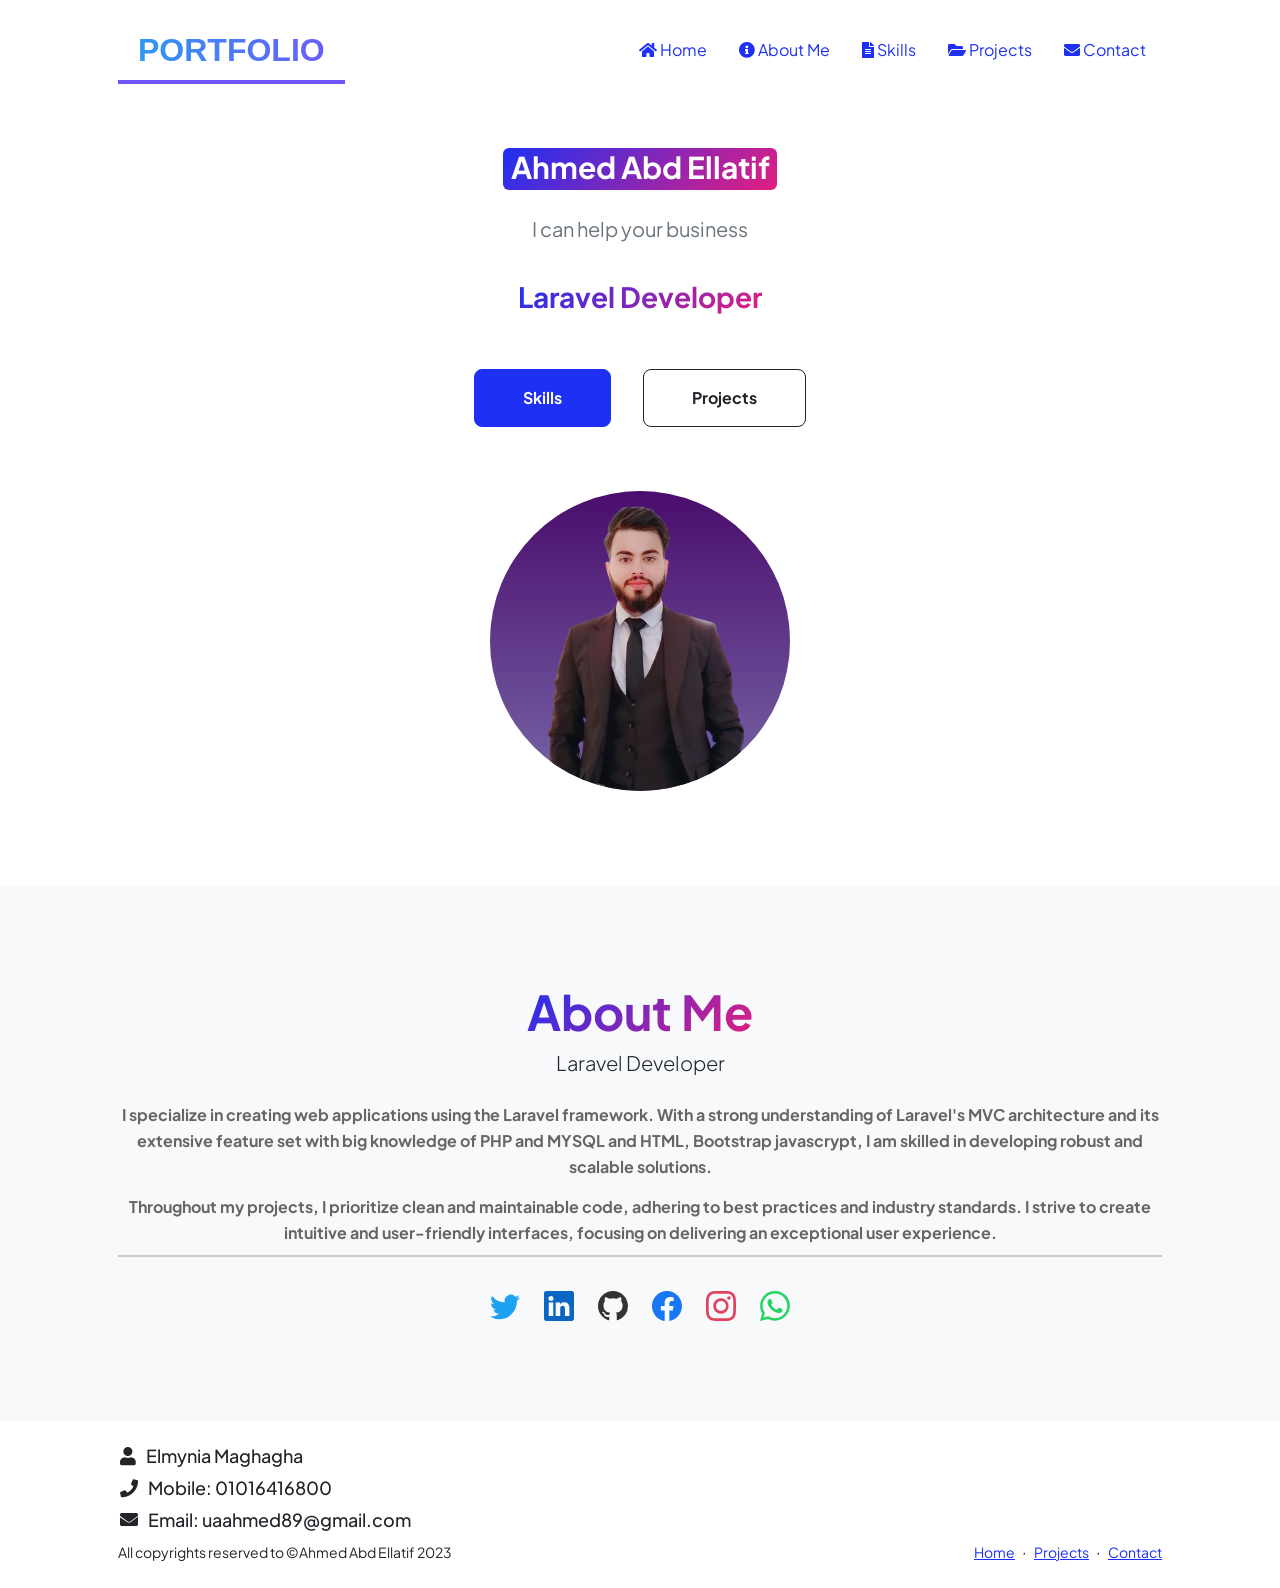
==== index.html @ 3fc78848 "Last commit" ====
<!DOCTYPE html>
<html lang="en">
    <head>
        <meta charset="utf-8" />
        <meta name="viewport" content="width=device-width, initial-scale=1, shrink-to-fit=no" />
        <meta name="description" content="" />
        <meta name="author" content="" />
        <title>Ahmed Abd Ellatif</title>
        <!-- Favicon-->
        <link rel="icon" type="image/x-icon" href="assets/favicon.ico" />
        <!-- Custom Google font-->
        <link rel="preconnect" href="https://fonts.googleapis.com" />
        <link rel="preconnect" href="https://fonts.gstatic.com" crossorigin />
        <link href="https://fonts.googleapis.com/css2?family=Plus+Jakarta+Sans:wght@100;200;300;400;500;600;700;800;900&amp;display=swap" rel="stylesheet" />
        <!-- Bootstrap icons-->
        <link href="https://cdn.jsdelivr.net/npm/bootstrap-icons@1.8.1/font/bootstrap-icons.css" rel="stylesheet" />
        <!-- Core theme CSS (includes Bootstrap)-->
        <link href="https://cdn.jsdelivr.net/npm/bootstrap-icons@1.8.1/font/bootstrap-icons.css" rel="stylesheet" />
        <link rel="stylesheet" href="https://cdnjs.cloudflare.com/ajax/libs/font-awesome/5.15.3/css/all.min.css">

        <style>


            .bi {
                font-size: 100px;
            }

            /* Add custom color to the icons */
            .bi-twitter {
                color: #1DA1F2;
            }

            .bi-linkedin {
                color: #0A66C2;
            }

            .bi-github {
                color: #333;
            }

            .bi-facebook {
                color: #1877F2;
            }

            .bi-instagram {
                color: #E4405F;
            }

            .bi-whatsapp {
                color: #25D366;
            }
.nav-link:hover i {
  transform: scale(1.4);
}

.about-me {
  background-color: #f5f5f5;
  padding: 20px;
  border-radius: 8px;
  box-shadow: 0 2px 4px rgba(0, 0, 0, 0.1);
}

.section-title {
  color: #333;
  font-size: 24px;
  font-weight: bold;
  margin-bottom: 20px;
  border-bottom: 2px solid #ccc;
  padding-bottom: 10px;
}

.description {
  color: #666;
  font-size: 16px;
  line-height: 1.6;
}

.description p {
  margin-bottom: 15px;
}

.description p:last-child {
  margin-bottom: 0;
}

.text-gradient {
  position: relative;
  display: inline-block;
}

.zoom {
  transition: transform 0.3s;
  
}

.zoom:hover {
  transform: scale(1.6);
}

.name,
.contact {
  display: flex;
  align-items: center;
  font-size: 18px;
  margin-left: 120px;
  margin-bottom: 10px;
}

.name i,
.contact i {
  margin-right: 10px;
}



      
  </style>
        <link href="css/styles.css" rel="stylesheet" />

    </head>
    <body class="d-flex flex-column h-100">
        <main class="flex-shrink-0">
            <!-- Navigation-->
            <nav class="navbar navbar-expand-lg navbar-light bg-white py-3">
                <div class="container px-5">
                    <div class="logo"><span>Port</span>folio</div>
                    <button class="navbar-toggler" type="button" data-bs-toggle="collapse" data-bs-target="#navbarSupportedContent" aria-controls="navbarSupportedContent" aria-expanded="false" aria-label="Toggle navigation"><span class="navbar-toggler-icon"></span></button>
                    <nav>
                        <ul class="nav">
                          <li id="home" class="nav-item"><a class="nav-link" href="index.html"><i class="fas fa-home"></i> Home</a></li>
                          <li class="nav-item"><a class="nav-link" href="#about"><i class="fas fa-info-circle"></i> About Me</a></li>
                          <li class="nav-item"><a class="nav-link" href="resume.html"><i class="fas fa-file-alt"></i> Skills</a></li>
                          <li class="nav-item"><a class="nav-link" href="projects.html"><i class="fas fa-folder-open"></i> Projects</a></li>
                          <li class="nav-item"><a class="nav-link" href="contact.html"><i class="fas fa-envelope"></i> Contact</a></li>
                        </ul>
                      </nav>
                </div>
            </nav>
            <!-- Header-->
            <header class="py-5">
                <div class="container px-5 pb-5">
                    <div class="row gx-5 align-items-center">
                        <div class="col-xxl-5">
                            <!-- Header text content-->
                            <div class="text-center text-xxl-start">
                                <div class="badge bg-gradient-primary-to-secondary text-white mb-4" style="    height: 42px;
                                ">
                                    <div class="text-capitalize">Ahmed Abd Ellatif</div>
                                  </div>
                                                                  <div class="fs-5  text-muted">I can help your business</div>
                                <h1 class="display-3 fw-bolder mb-5"><span class="text-gradient d-inline " style="    font-size: 28px;
                                    ">Laravel Developer</span></h1>
                                <div class="d-grid gap-3 d-sm-flex justify-content-sm-center justify-content-xxl-start mb-3">
                                    <a class="btn btn-primary btn-lg px-5 py-3 me-sm-3 fs-6 fw-bolder" href="resume.html">Skills</a>
                                    <a class="btn btn-outline-dark btn-lg px-5 py-3 fs-6 fw-bolder" href="projects.html">Projects</a>
                                </div>
                            </div>
                        </div>
                        <!-- Header profile picture-->
                        <div class="d-flex justify-content-center mt-5 mt-xxl-0">
                            <div style="width: 300px; height: 300px; background-color: #ccc; border-radius: 50%; display: flex; justify-content: center; align-items: center; overflow: hidden; position: relative;">
                                <!-- Gradient Background -->
                                <div style="width: 100%; height: 100%; position: absolute; top: 0; left: 0; background-image: linear-gradient(to bottom, rgb(74, 13, 109), rgba(34, 0, 128, 0.5));"></div>
                            
                                <!-- Image Container -->
                                <div style="width: 100%; height: auto; padding-top: 55px; position: relative;">
                                    <img style="width: 100%; height: 100%; object-fit: cover; transform: scale(1.1);" src="assets/IMG_20230904_031056_411-removebg.png" alt="Profile Picture" />
                                </div>
                            </div>
                            
                                
                                                                <div class="dots-1" style="position: absolute; top: 0; left: 0; pointer-events: none;">
                                    <!-- SVG Dots-->
                                    <svg version="1.1" xmlns="http://www.w3.org/2000/svg" xmlns:xlink="http://www.w3.org/1999/xlink" x="0px" y="0px" viewBox="0 0 191.6 1215.4" style="enable-background: new 0 0 191.6 1215.4" xml:space="preserve">
                    <!-- ... SVG paths ... -->
                </svg>
                                    <!-- END of SVG dots-->
                                </div>
                                <div class="dots-2" style="position: absolute; top: 0; left: 0; pointer-events: none;">
                                    <!-- SVG Dots-->
                                    <svg version="1.1" xmlns="http://www.w3.org/2000/svg" xmlns:xlink="http://www.w3.org/1999/xlink" x="0px" y="0px" viewBox="0 0 191.6 1215.4" style="enable-background: new 0 0 191.6 1215.4" xml:space="preserve">
                    <!-- ... SVG paths ... -->
                </svg>
                                    <!-- END of SVG dots-->
                                </div>
                                    <div class="dots-3">
                                        <!-- SVG Dots-->
                                        <svg version="1.1" xmlns="http://www.w3.org/2000/svg" xmlns:xlink="http://www.w3.org/1999/xlink" x="0px" y="0px" viewBox="0 0 191.6 1215.4" style="enable-background: new 0 0 191.6 1215.4" xml:space="preserve">
                                            <g transform="translate(0.000000,1280.000000) scale(0.100000,-0.100000)">
                                                <path d="M227.7,12788.6c-105-35-200-141-222-248c-43-206,163-412,369-369c155,32,275,190,260,339c-11,105-90,213-190,262        C383.7,12801.6,289.7,12808.6,227.7,12788.6z"></path>
                                                <path d="M1507.7,12788.6c-151-50-253-216-222-362c25-119,136-230,254-255c194-41,395,142,375,339c-11,105-90,213-190,262        C1663.7,12801.6,1569.7,12808.6,1507.7,12788.6z"></path>
                                                <path d="M227.7,11508.6c-105-35-200-141-222-248c-43-206,163-412,369-369c155,32,275,190,260,339c-11,105-90,213-190,262        C383.7,11521.6,289.7,11528.6,227.7,11508.6z"></path>
                                                <path d="M1507.7,11508.6c-151-50-253-216-222-362c25-119,136-230,254-255c194-41,395,142,375,339c-11,105-90,213-190,262        C1663.7,11521.6,1569.7,11528.6,1507.7,11508.6z"></path>
                                                <path d="M227.7,10228.6c-105-35-200-141-222-248c-43-206,163-412,369-369c155,32,275,190,260,339c-11,105-90,213-190,262        C383.7,10241.6,289.7,10248.6,227.7,10228.6z"></path>
                                                <path d="M1507.7,10228.6c-105-35-200-141-222-248c-43-206,163-412,369-369c155,32,275,190,260,339c-11,105-90,213-190,262        C1663.7,10241.6,1569.7,10248.6,1507.7,10228.6z"></path>
                                                <path d="M227.7,8948.6c-105-35-200-141-222-248c-43-206,163-412,369-369c155,32,275,190,260,339c-11,105-90,213-190,262        C383.7,8961.6,289.7,8968.6,227.7,8948.6z"></path>
                                                <path d="M1507.7,8948.6c-105-35-200-141-222-248c-43-206,163-412,369-369c155,32,275,190,260,339c-11,105-90,213-190,262        C1663.7,8961.6,1569.7,8968.6,1507.7,8948.6z"></path>
                                                <path d="M227.7,7668.6c-105-35-200-141-222-248c-43-206,163-412,369-369c155,32,275,190,260,339c-11,105-90,213-190,262        C383.7,7681.6,289.7,7688.6,227.7,7668.6z"></path>
                                                <path d="M1507.7,7668.6c-105-35-200-141-222-248c-43-206,163-412,369-369c155,32,275,190,260,339c-11,105-90,213-190,262        C1663.7,7681.6,1569.7,7688.6,1507.7,7668.6z"></path>
                                                <path d="M227.7,6388.6c-105-35-200-141-222-248c-43-206,163-412,369-369c155,32,275,190,260,339c-11,105-90,213-190,262        C383.7,6401.6,289.7,6408.6,227.7,6388.6z"></path>
                                                <path d="M1507.7,6388.6c-105-35-200-141-222-248c-43-206,163-412,369-369c155,32,275,190,260,339c-11,105-90,213-190,262        C1663.7,6401.6,1569.7,6408.6,1507.7,6388.6z"></path>
                                                <path d="M227.7,5108.6c-105-35-200-141-222-248c-43-206,163-412,369-369c155,32,275,190,260,339c-11,105-90,213-190,262        C383.7,5121.6,289.7,5128.6,227.7,5108.6z"></path>
                                                <path d="M1507.7,5108.6c-105-35-200-141-222-248c-43-206,163-412,369-369c155,32,275,190,260,339c-11,105-90,213-190,262        C1663.7,5121.6,1569.7,5128.6,1507.7,5108.6z"></path>
                                                <path d="M227.7,3828.6c-105-35-200-141-222-248c-43-206,163-412,369-369c155,32,275,190,260,339c-11,105-90,213-190,262        C383.7,3841.6,289.7,3848.6,227.7,3828.6z"></path>
                                                <path d="M1507.7,3828.6c-105-35-200-141-222-248c-43-206,163-412,369-369c155,32,275,190,260,339c-11,105-90,213-190,262        C1663.7,3841.6,1569.7,3848.6,1507.7,3828.6z"></path>
                                                <path d="M227.7,2548.6c-105-35-200-141-222-248c-43-206,163-412,369-369c155,32,275,190,260,339c-11,105-90,213-190,262        C383.7,2561.6,289.7,2568.6,227.7,2548.6z"></path>
                                                <path d="M1507.7,2548.6c-105-35-200-141-222-248c-43-206,163-412,369-369c155,32,275,190,260,339c-11,105-90,213-190,262        C1663.7,2561.6,1569.7,2568.6,1507.7,2548.6z"></path>
                                                <path d="M227.7,1268.6c-105-35-200-141-222-248c-43-206,163-412,369-369c155,32,275,190,260,339c-11,105-90,213-190,262        C383.7,1281.6,289.7,1288.6,227.7,1268.6z"></path>
                                                <path d="M1507.7,1268.6c-105-35-200-141-222-248c-43-206,163-412,369-369c155,32,275,190,260,339c-11,105-90,213-190,262        C1663.7,1281.6,1569.7,1288.6,1507.7,1268.6z"></path>
                                            </g>
                                        </svg>
                                        <!-- END of SVG dots-->
                                    </div>
                                    <div class="dots-4">
                                        <!-- SVG Dots-->
                                        <svg version="1.1" xmlns="http://www.w3.org/2000/svg" xmlns:xlink="http://www.w3.org/1999/xlink" x="0px" y="0px" viewBox="0 0 191.6 1215.4" style="enable-background: new 0 0 191.6 1215.4" xml:space="preserve">
                                            <g transform="translate(0.000000,1280.000000) scale(0.100000,-0.100000)">
                                                <path d="M227.7,12788.6c-105-35-200-141-222-248c-43-206,163-412,369-369c155,32,275,190,260,339c-11,105-90,213-190,262        C383.7,12801.6,289.7,12808.6,227.7,12788.6z"></path>
                                                <path d="M1507.7,12788.6c-151-50-253-216-222-362c25-119,136-230,254-255c194-41,395,142,375,339c-11,105-90,213-190,262        C1663.7,12801.6,1569.7,12808.6,1507.7,12788.6z"></path>
                                                <path d="M227.7,11508.6c-105-35-200-141-222-248c-43-206,163-412,369-369c155,32,275,190,260,339c-11,105-90,213-190,262        C383.7,11521.6,289.7,11528.6,227.7,11508.6z"></path>
                                                <path d="M1507.7,11508.6c-151-50-253-216-222-362c25-119,136-230,254-255c194-41,395,142,375,339c-11,105-90,213-190,262        C1663.7,11521.6,1569.7,11528.6,1507.7,11508.6z"></path>
                                                <path d="M227.7,10228.6c-105-35-200-141-222-248c-43-206,163-412,369-369c155,32,275,190,260,339c-11,105-90,213-190,262        C383.7,10241.6,289.7,10248.6,227.7,10228.6z"></path>
                                                <path d="M1507.7,10228.6c-105-35-200-141-222-248c-43-206,163-412,369-369c155,32,275,190,260,339c-11,105-90,213-190,262        C1663.7,10241.6,1569.7,10248.6,1507.7,10228.6z"></path>
                                                <path d="M227.7,8948.6c-105-35-200-141-222-248c-43-206,163-412,369-369c155,32,275,190,260,339c-11,105-90,213-190,262        C383.7,8961.6,289.7,8968.6,227.7,8948.6z"></path>
                                                <path d="M1507.7,8948.6c-105-35-200-141-222-248c-43-206,163-412,369-369c155,32,275,190,260,339c-11,105-90,213-190,262        C1663.7,8961.6,1569.7,8968.6,1507.7,8948.6z"></path>
                                                <path d="M227.7,7668.6c-105-35-200-141-222-248c-43-206,163-412,369-369c155,32,275,190,260,339c-11,105-90,213-190,262        C383.7,7681.6,289.7,7688.6,227.7,7668.6z"></path>
                                                <path d="M1507.7,7668.6c-105-35-200-141-222-248c-43-206,163-412,369-369c155,32,275,190,260,339c-11,105-90,213-190,262        C1663.7,7681.6,1569.7,7688.6,1507.7,7668.6z"></path>
                                                <path d="M227.7,6388.6c-105-35-200-141-222-248c-43-206,163-412,369-369c155,32,275,190,260,339c-11,105-90,213-190,262        C383.7,6401.6,289.7,6408.6,227.7,6388.6z"></path>
                                                <path d="M1507.7,6388.6c-105-35-200-141-222-248c-43-206,163-412,369-369c155,32,275,190,260,339c-11,105-90,213-190,262        C1663.7,6401.6,1569.7,6408.6,1507.7,6388.6z"></path>
                                                <path d="M227.7,5108.6c-105-35-200-141-222-248c-43-206,163-412,369-369c155,32,275,190,260,339c-11,105-90,213-190,262        C383.7,5121.6,289.7,5128.6,227.7,5108.6z"></path>
                                                <path d="M1507.7,5108.6c-105-35-200-141-222-248c-43-206,163-412,369-369c155,32,275,190,260,339c-11,105-90,213-190,262        C1663.7,5121.6,1569.7,5128.6,1507.7,5108.6z"></path>
                                                <path d="M227.7,3828.6c-105-35-200-141-222-248c-43-206,163-412,369-369c155,32,275,190,260,339c-11,105-90,213-190,262        C383.7,3841.6,289.7,3848.6,227.7,3828.6z"></path>
                                                <path d="M1507.7,3828.6c-105-35-200-141-222-248c-43-206,163-412,369-369c155,32,275,190,260,339c-11,105-90,213-190,262        C1663.7,3841.6,1569.7,3848.6,1507.7,3828.6z"></path>
                                                <path d="M227.7,2548.6c-105-35-200-141-222-248c-43-206,163-412,369-369c155,32,275,190,260,339c-11,105-90,213-190,262        C383.7,2561.6,289.7,2568.6,227.7,2548.6z"></path>
                                                <path d="M1507.7,2548.6c-105-35-200-141-222-248c-43-206,163-412,369-369c155,32,275,190,260,339c-11,105-90,213-190,262        C1663.7,2561.6,1569.7,2568.6,1507.7,2548.6z"></path>
                                                <path d="M227.7,1268.6c-105-35-200-141-222-248c-43-206,163-412,369-369c155,32,275,190,260,339c-11,105-90,213-190,262        C383.7,1281.6,289.7,1288.6,227.7,1268.6z"></path>
                                                <path d="M1507.7,1268.6c-105-35-200-141-222-248c-43-206,163-412,369-369c155,32,275,190,260,339c-11,105-90,213-190,262        C1663.7,1281.6,1569.7,1288.6,1507.7,1268.6z"></path>
                                            </g>
                                        </svg>
                                        <!-- END of SVG dots-->
                                    </div>
                            </div>
                            </div>
                        </div>
                    </div>
                </div>
            </header>
            <!-- About Section-->
            <section class="bg-light py-5">
                <div class="container px-5">
                    <div class="row gx-5 justify-content-center">
                        <div class="col-xxl-8">
                            <div class="text-center my-5">
                                <h2 class="display-5 fw-bolder"><span class="text-gradient d-inline">About Me</span></h2>
                                <p class="lead fw-light mb-4" class="section-title">Laravel Developer</p>
                                <div  id="about">
                                    <div class="description section-title">
                                      <p>
                                        I specialize in creating web applications using the Laravel framework.
                                        With a strong understanding of Laravel's MVC architecture and its extensive
                                        feature set with big knowledge of PHP and MYSQL and HTML, Bootstrap javascrypt, I am skilled in developing robust and scalable solutions.
                                      </p>
                                      <p>
                                        Throughout my projects, I prioritize clean and maintainable code,
                                        adhering to best practices and industry standards. I strive to create
                                        intuitive and user-friendly interfaces, focusing on delivering an exceptional user experience.
                                      </p>
                                    </div>
                                  </div>
                                <div class="d-flex justify-content-center fs-2 gap-4">
                                    <a class="text-gradient zoom" href="https://twitter.com/Ahmed17939341">
                                    <svg xmlns="http://www.w3.org/2000/svg" width="30" height="30" fill="currentColor" class="bi bi-twitter" viewBox="0 0 16 16">
                                        <path d="M5.026 15c6.038 0 9.341-5.003 9.341-9.334 0-.14 0-.282-.006-.422A6.685 6.685 0 0 0 16 3.542a6.658 6.658 0 0 1-1.889.518 3.301 3.301 0 0 0 1.447-1.817 6.533 6.533 0 0 1-2.087.793A3.286 3.286 0 0 0 7.875 6.03a9.325 9.325 0 0 1-6.767-3.429 3.289 3.289 0 0 0 1.018 4.382A3.323 3.323 0 0 1 .64 6.575v.045a3.288 3.288 0 0 0 2.632 3.218 3.203 3.203 0 0 1-.865.115 3.23 3.23 0 0 1-.614-.057 3.283 3.283 0 0 0 3.067 2.277A6.588 6.588 0 0 1 .78 13.58a6.32 6.32 0 0 1-.78-.045A9.344 9.344 0 0 0 5.026 15z"/>
                                    </svg></a>

                                    <a class="text-gradient zoom" href="https://www.linkedin.com/in/ahmed-abd-ellatif-99b10124a">
                                        <svg xmlns="http://www.w3.org/2000/svg" width="30" height="30" fill="currentColor" class="bi bi-linkedin" viewBox="0 0 16 16">
                                            <path d="M0 1.146C0 .513.526 0 1.175 0h13.65C15.474 0 16 .513 16 1.146v13.708c0 .633-.526 1.146-1.175 1.146H1.175C.526 16 0 15.487 0 14.854V1.146zm4.943 12.248V6.169H2.542v7.225h2.401zm-1.2-8.212c.837 0 1.358-.554 1.358-1.248-.015-.709-.52-1.248-1.342-1.248-.822 0-1.359.54-1.359 1.248 0 .694.521 1.248 1.327 1.248h.016zm4.908 8.212V9.359c0-.216.016-.432.08-.586.173-.431.568-.878 1.232-.878.869 0 1.216.662 1.216 1.634v3.865h2.401V9.25c0-2.22-1.184-3.252-2.764-3.252-1.274 0-1.845.7-2.165 1.193v.025h-.016a5.54 5.54 0 0 1 .016-.025V6.169h-2.4c.03.678 0 7.225 0 7.225h2.4z"/>
                                        </svg>
                                    </a>
                                    <a class="text-gradient zoom" href="https://github.com/AhmedAbdEllatif7">
                                        <svg xmlns="http://www.w3.org/2000/svg" width="30" height="30" fill="currentColor" class="bi bi-github" viewBox="0 0 16 16">
                                            <path d="M8 0C3.58 0 0 3.58 0 8c0 3.54 2.29 6.53 5.47 7.59.4.07.55-.17.55-.38 0-.19-.01-.82-.01-1.49-2.01.37-2.53-.49-2.69-.94-.09-.23-.48-.94-.82-1.13-.28-.15-.68-.52-.01-.53.63-.01 1.08.58 1.23.82.72 1.21 1.87.87 2.33.66.07-.52.28-.87.51-1.07-1.78-.2-3.64-.89-3.64-3.95 0-.87.31-1.59.82-2.15-.08-.2-.36-1.02.08-2.12 0 0 .67-.21 2.2.82.64-.18 1.32-.27 2-.27.68 0 1.36.09 2 .27 1.53-1.04 2.2-.82 2.2-.82.44 1.1.16 1.92.08 2.12.51.56.82 1.27.82 2.15 0 3.07-1.87 3.75-3.65 3.95.29.25.54.73.54 1.48 0 1.07-.01 1.93-.01 2.2 0 .21.15.46.55.38A8.012 8.012 0 0 0 16 8c0-4.42-3.58-8-8-8z"/>
                                        </svg>
                                    </a>

                                    <a class="text-gradient zoom" href="https://www.facebook.com/ahmed.elahlawy.37201">
                                    <svg xmlns="http://www.w3.org/2000/svg" width="30" height="30" fill="currentColor" class="bi bi-facebook" viewBox="0 0 16 16">
                                        <path d="M16 8.049c0-4.446-3.582-8.05-8-8.05C3.58 0-.002 3.603-.002 8.05c0 4.017 2.926 7.347 6.75 7.951v-5.625h-2.03V8.05H6.75V6.275c0-2.017 1.195-3.131 3.022-3.131.876 0 1.791.157 1.791.157v1.98h-1.009c-.993 0-1.303.621-1.303 1.258v1.51h2.218l-.354 2.326H9.25V16c3.824-.604 6.75-3.934 6.75-7.951z"/>
                                    </svg>
                                    </a>

                                    <a class="text-gradient zoom" href="https://www.instagram.com/ahmed__abd_ellatif/">
                                        <svg xmlns="http://www.w3.org/2000/svg" width="30" height="30" fill="currentColor" class="bi bi-instagram" viewBox="0 0 16 16">
                                            <path d="M8 0C5.829 0 5.556.01 4.703.048 3.85.088 3.269.222 2.76.42a3.917 3.917 0 0 0-1.417.923A3.927 3.927 0 0 0 .42 2.76C.222 3.268.087 3.85.048 4.7.01 5.555 0 5.827 0 8.001c0 2.172.01 2.444.048 3.297.04.852.174 1.433.372 1.942.205.526.478.972.923 1.417.444.445.89.719 1.416.923.51.198 1.09.333 1.942.372C5.555 15.99 5.827 16 8 16s2.444-.01 3.298-.048c.851-.04 1.434-.174 1.943-.372a3.916 3.916 0 0 0 1.416-.923c.445-.445.718-.891.923-1.417.197-.509.332-1.09.372-1.942C15.99 10.445 16 10.173 16 8s-.01-2.445-.048-3.299c-.04-.851-.175-1.433-.372-1.941a3.926 3.926 0 0 0-.923-1.417A3.911 3.911 0 0 0 13.24.42c-.51-.198-1.092-.333-1.943-.372C10.443.01 10.172 0 7.998 0h.003zm-.717 1.442h.718c2.136 0 2.389.007 3.232.046.78.035 1.204.166 1.486.275.373.145.64.319.92.599.28.28.453.546.598.92.11.281.24.705.275 1.485.039.843.047 1.096.047 3.231s-.008 2.389-.047 3.232c-.035.78-.166 1.203-.275 1.485a2.47 2.47 0 0 1-.599.919c-.28.28-.546.453-.92.598-.28.11-.704.24-1.485.276-.843.038-1.096.047-3.232.047s-2.39-.009-3.233-.047c-.78-.036-1.203-.166-1.485-.276a2.478 2.478 0 0 1-.92-.598 2.48 2.48 0 0 1-.6-.92c-.109-.281-.24-.705-.275-1.485-.038-.843-.046-1.096-.046-3.233 0-2.136.008-2.388.046-3.231.036-.78.166-1.204.276-1.486.145-.373.319-.64.599-.92.28-.28.546-.453.92-.598.282-.11.705-.24 1.485-.276.738-.034 1.024-.044 2.515-.045v.002zm4.988 1.328a.96.96 0 1 0 0 1.92.96.96 0 0 0 0-1.92zm-4.27 1.122a4.109 4.109 0 1 0 0 8.217 4.109 4.109 0 0 0 0-8.217zm0 1.441a2.667 2.667 0 1 1 0 5.334 2.667 2.667 0 0 1 0-5.334z"/>
                                        </svg>
                                    </a>

                                    <a class="text-gradient zoom" href="#whats">
                                        <svg xmlns="http://www.w3.org/2000/svg" width="30" height="30" fill="currentColor" class="bi bi-whatsapp" viewBox="0 0 16 16">
                                            <path d="M13.601 2.326A7.854 7.854 0 0 0 7.994 0C3.627 0 .068 3.558.064 7.926c0 1.399.366 2.76 1.057 3.965L0 16l4.204-1.102a7.933 7.933 0 0 0 3.79.965h.004c4.368 0 7.926-3.558 7.93-7.93A7.898 7.898 0 0 0 13.6 2.326zM7.994 14.521a6.573 6.573 0 0 1-3.356-.92l-.24-.144-2.494.654.666-2.433-.156-.251a6.56 6.56 0 0 1-1.007-3.505c0-3.626 2.957-6.584 6.591-6.584a6.56 6.56 0 0 1 4.66 1.931 6.557 6.557 0 0 1 1.928 4.66c-.004 3.639-2.961 6.592-6.592 6.592zm3.615-4.934c-.197-.099-1.17-.578-1.353-.646-.182-.065-.315-.099-.445.099-.133.197-.513.646-.627.775-.114.133-.232.148-.43.05-.197-.1-.836-.308-1.592-.985-.59-.525-.985-1.175-1.103-1.372-.114-.198-.011-.304.088-.403.087-.088.197-.232.296-.346.1-.114.133-.198.198-.33.065-.134.034-.248-.015-.347-.05-.099-.445-1.076-.612-1.47-.16-.389-.323-.335-.445-.34-.114-.007-.247-.007-.38-.007a.729.729 0 0 0-.529.247c-.182.198-.691.677-.691 1.654 0 .977.71 1.916.81 2.049.098.133 1.394 2.132 3.383 2.992.47.205.84.326 1.129.418.475.152.904.129 1.246.08.38-.058 1.171-.48 1.338-.943.164-.464.164-.86.114-.943-.049-.084-.182-.133-.38-.232z"/>
                                        </svg>
                                    </a>
                                </div>
                            </div>
                        </div>
                    </div>
                </div>
            </section>
            
        </main>
        <!-- Footer-->
        <footer class="bg-white py-4 mt-auto">
            <h2 class="name"><i class="fas fa-user"></i> Elmynia Maghagha</h2>
            <h4 id ="whats" class="contact"><i class="fas fa-phone"></i> Mobile: 01016416800</h4>
            <h4 class="contact"><i class="fas fa-envelope"></i> Email: uaahmed89@gmail.com</h4>
            <div class="container px-5">
                <div class="row align-items-center justify-content-between flex-column flex-sm-row">
                    <div class="col-auto"><div class="small m-0">All copyrights reserved to  &copy;Ahmed Abd Ellatif  2023 </div></div>
                    <div class="col-auto">
                        <a class="small" href="#home">Home</a>
                        <span class="mx-1">&middot;</span>
                        <a class="small" href="projects.html">Projects</a>
                        <span class="mx-1">&middot;</span>
                        <a class="small" href="contact.html">Contact</a>
                    </div>
                </div>
            </div>
        </footer>
        <!-- Bootstrap core JS-->
        <script src="https://cdn.jsdelivr.net/npm/bootstrap@5.2.3/dist/js/bootstrap.bundle.min.js"></script>
        <!-- Core theme JS-->
        <script src="js/scripts.js"></script>
    </body>
</html>
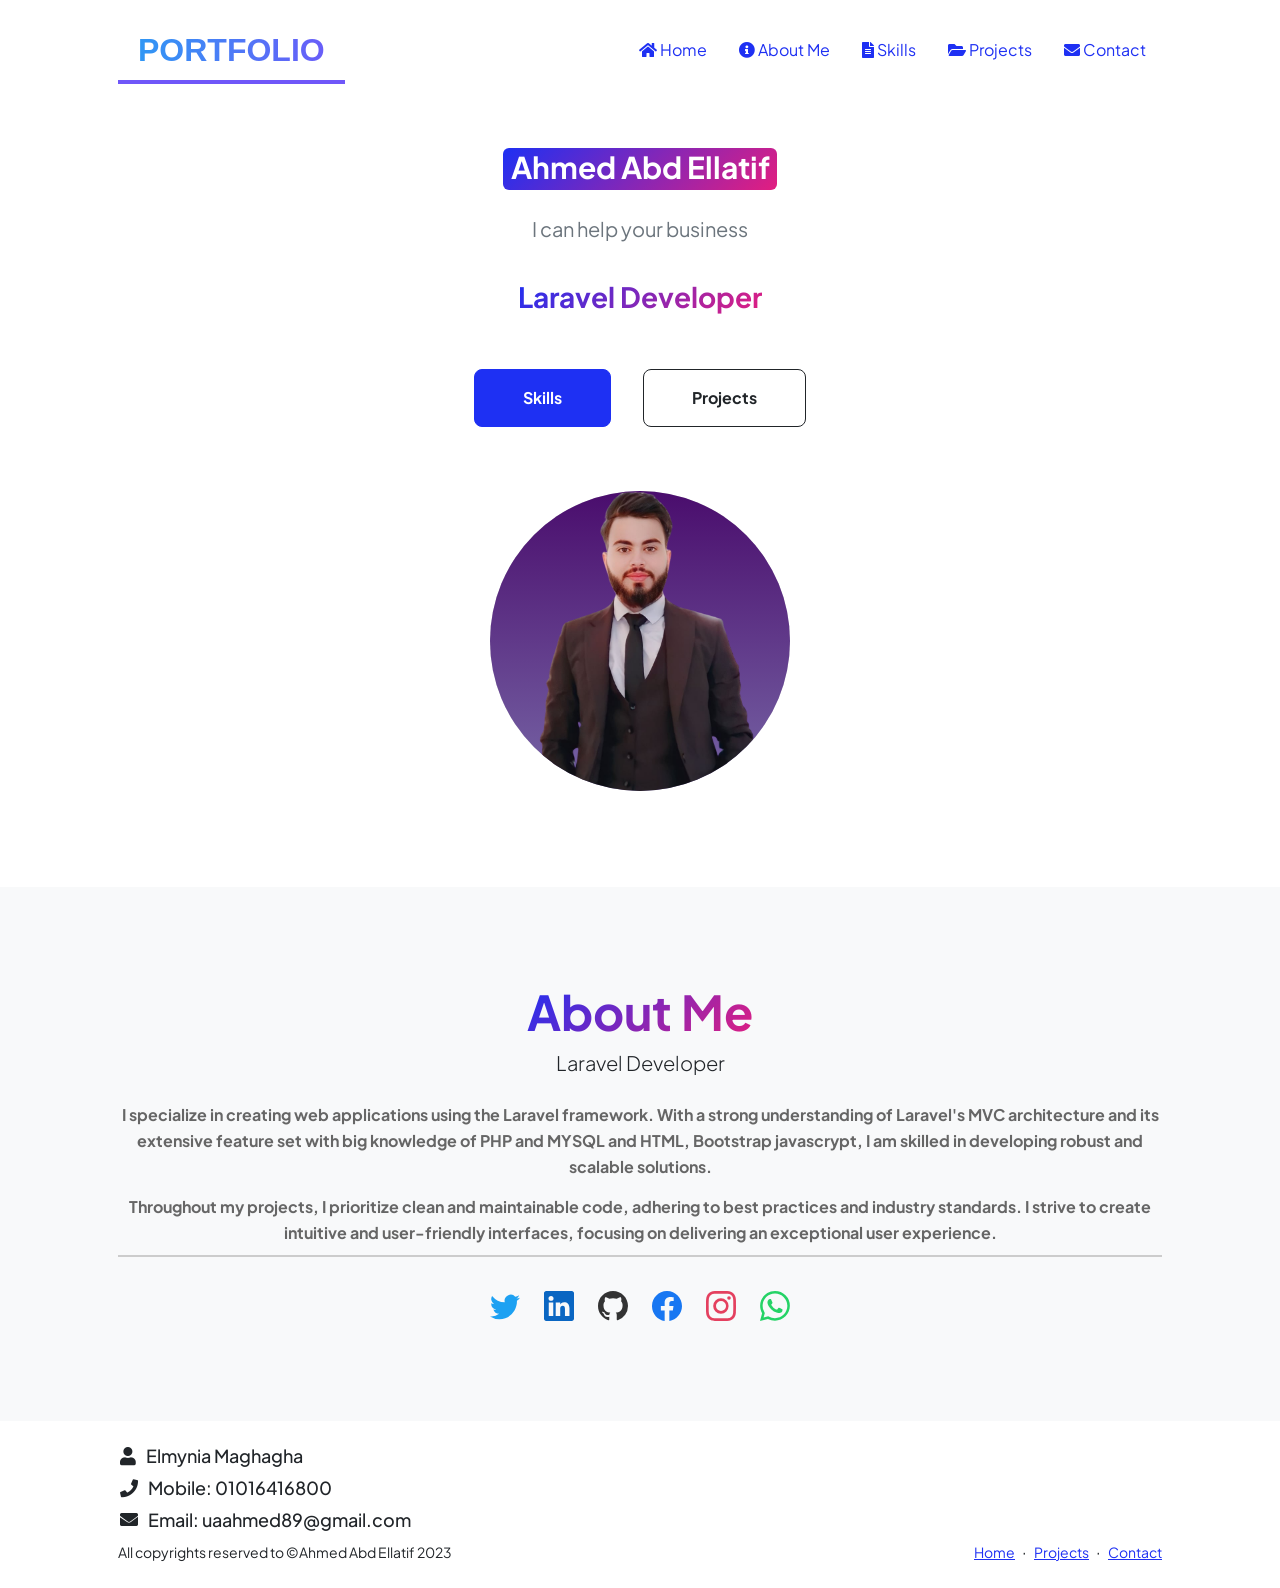
==== commit cbee5992: "photo" ====
--- a/index.html
+++ b/index.html
@@ -164,7 +164,7 @@
                             
                                 <!-- Image Container -->
                                 <div style="width: 100%; height: auto; padding-top: 55px; position: relative;">
-                                    <img style="width: 100%; height: 100%; object-fit: cover; transform: scale(1.1);" src="assets/IMG_20230904_031056_411-removebg.png" alt="Profile Picture" />
+                                    <img style="width: 100%; height: 100%; object-fit: cover; transform: scale(1.2);" src="assets/IMG_20230904_031056_411-removebg.png" alt="Profile Picture" />
                                 </div>
                             </div>
                             
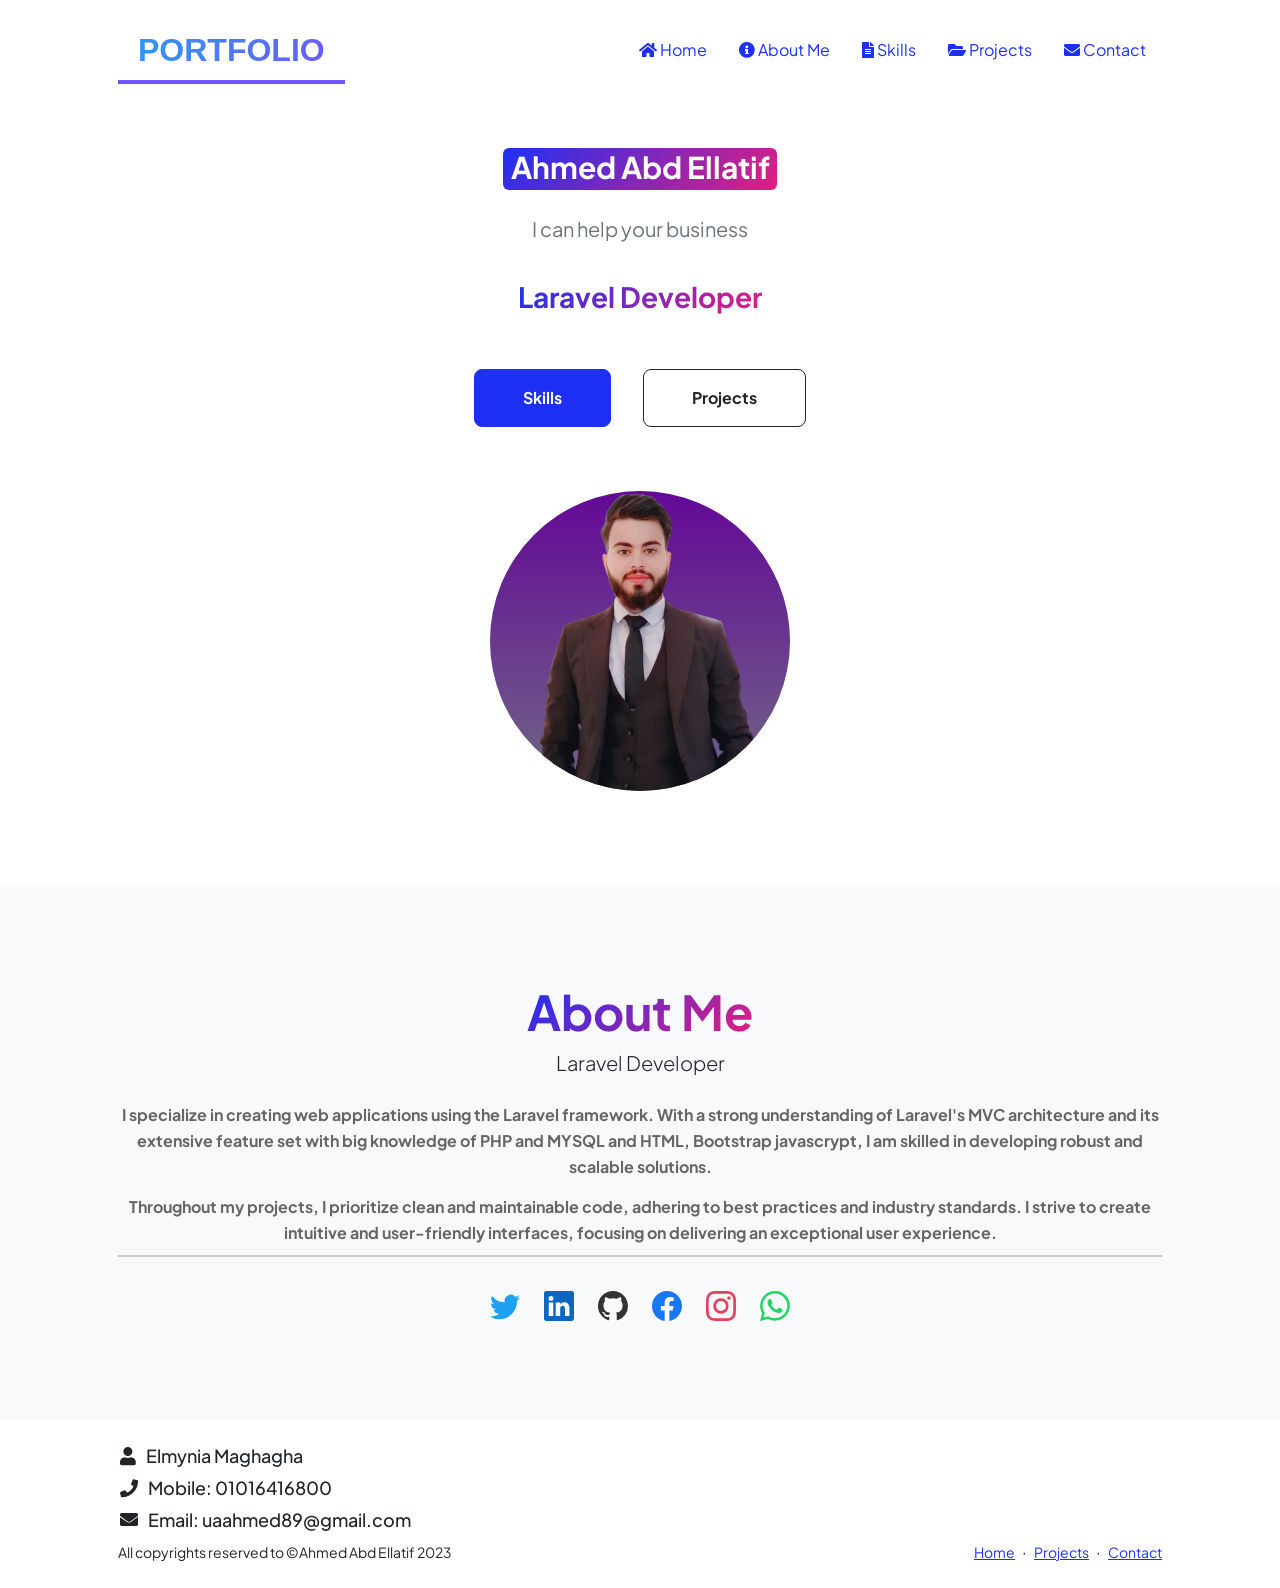
==== commit 064007b9: "photo2" ====
--- a/index.html
+++ b/index.html
@@ -160,10 +160,10 @@
                         <div class="d-flex justify-content-center mt-5 mt-xxl-0">
                             <div style="width: 300px; height: 300px; background-color: #ccc; border-radius: 50%; display: flex; justify-content: center; align-items: center; overflow: hidden; position: relative;">
                                 <!-- Gradient Background -->
-                                <div style="width: 100%; height: 100%; position: absolute; top: 0; left: 0; background-image: linear-gradient(to bottom, rgb(74, 13, 109), rgba(34, 0, 128, 0.5));"></div>
+                                <div style="width: 100%; height: 100%; position: absolute; top: 0; left: 0; background-image: linear-gradient(to bottom, rgb(99, 8, 151), rgba(20, 4, 63, 0.5));"></div>
                             
                                 <!-- Image Container -->
-                                <div style="width: 100%; height: auto; padding-top: 55px; position: relative;">
+                                <div style="width: 100%; height: auto; padding-top: 60px; position: relative;">
                                     <img style="width: 100%; height: 100%; object-fit: cover; transform: scale(1.2);" src="assets/IMG_20230904_031056_411-removebg.png" alt="Profile Picture" />
                                 </div>
                             </div>
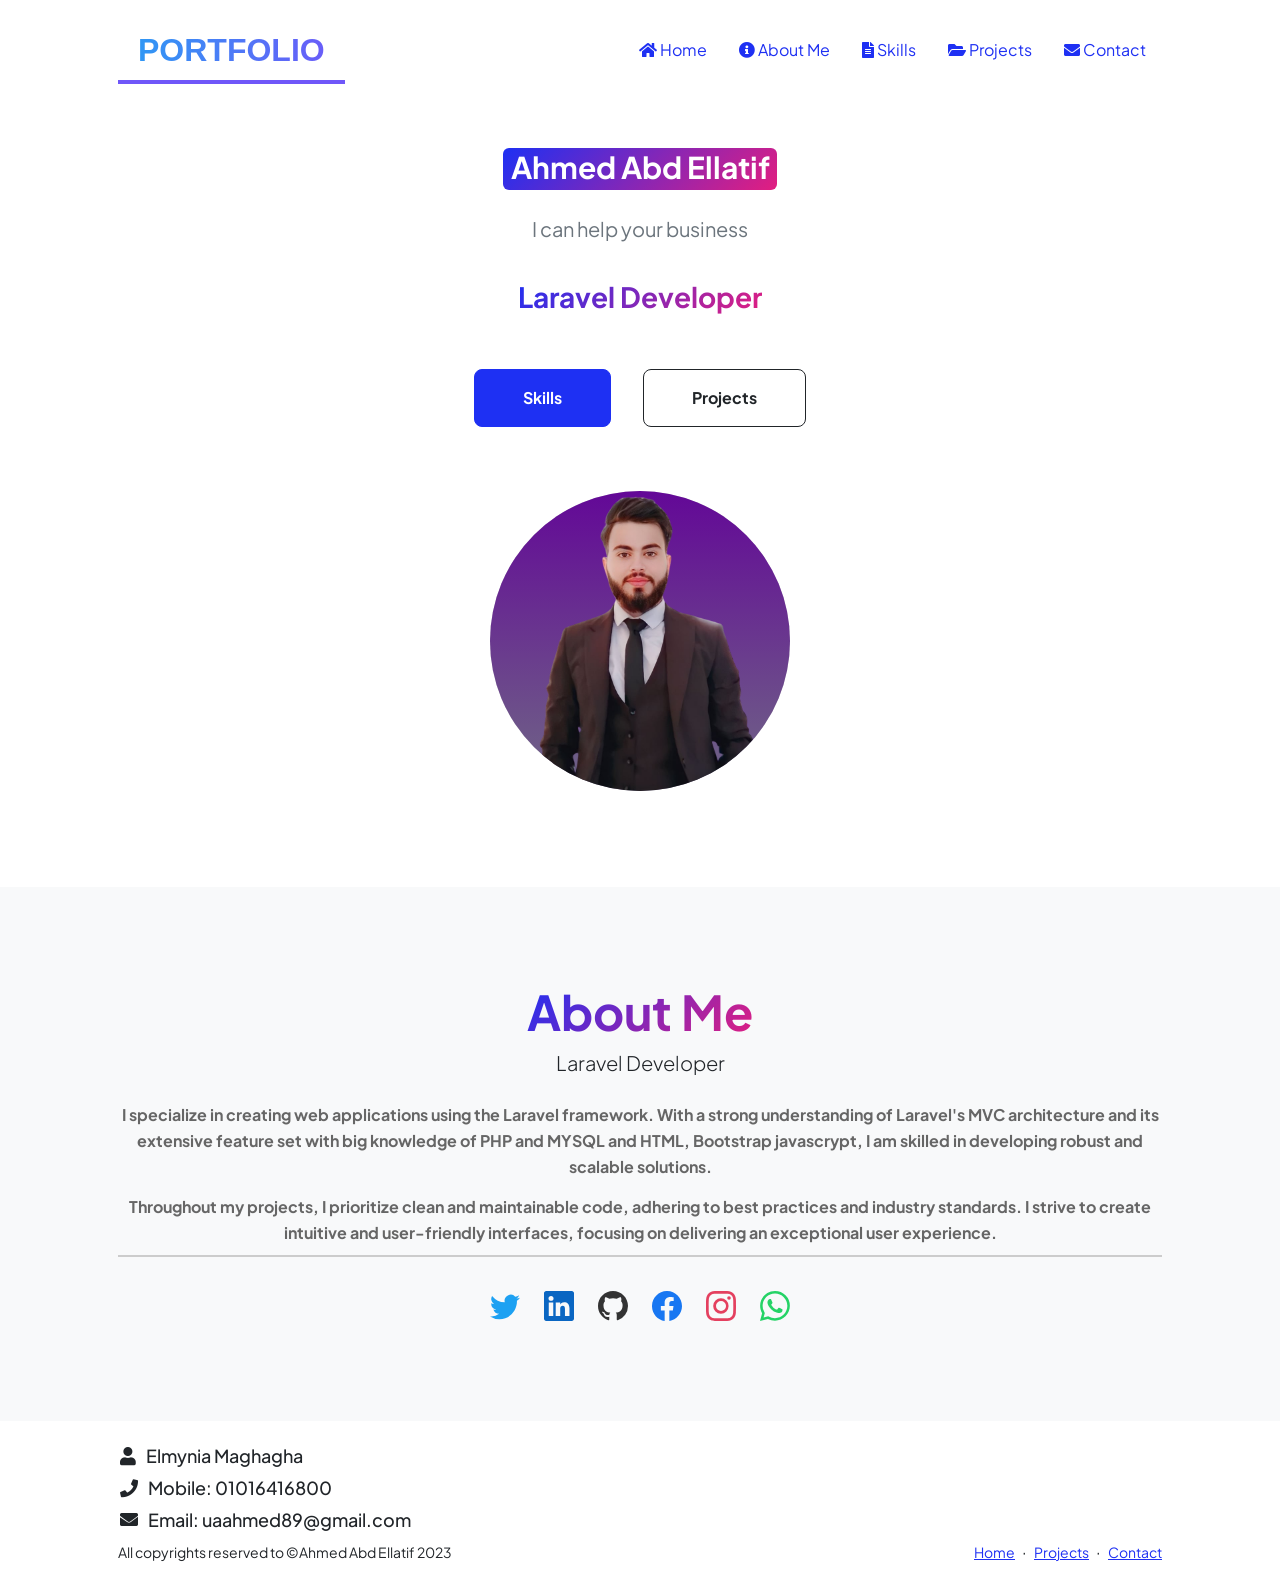
==== commit af2687a5: "photo1" ====
--- a/index.html
+++ b/index.html
@@ -163,7 +163,7 @@
                                 <div style="width: 100%; height: 100%; position: absolute; top: 0; left: 0; background-image: linear-gradient(to bottom, rgb(99, 8, 151), rgba(20, 4, 63, 0.5));"></div>
                             
                                 <!-- Image Container -->
-                                <div style="width: 100%; height: auto; padding-top: 60px; position: relative;">
+                                <div style="width: 100%; height: auto; padding-top: 65px; position: relative;">
                                     <img style="width: 100%; height: 100%; object-fit: cover; transform: scale(1.2);" src="assets/IMG_20230904_031056_411-removebg.png" alt="Profile Picture" />
                                 </div>
                             </div>
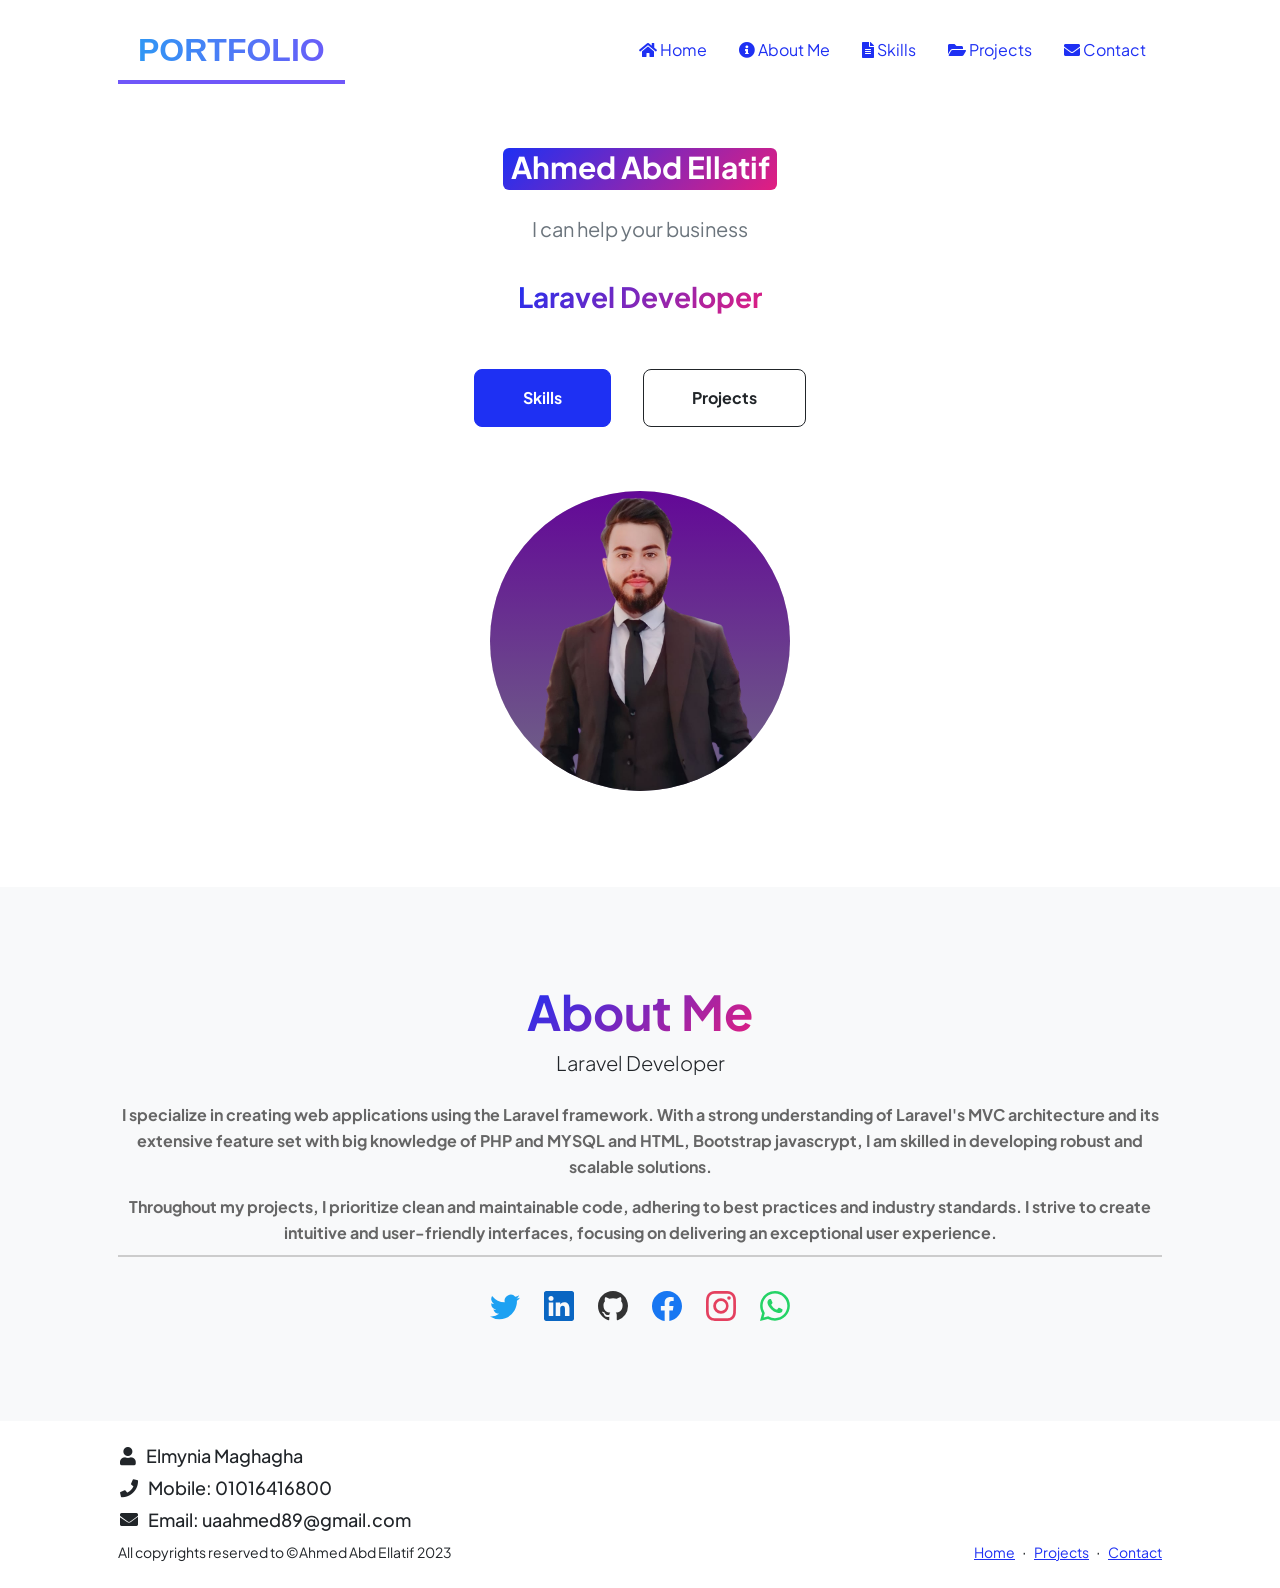
==== commit 80627681: "photo" ====
--- a/index.html
+++ b/index.html
@@ -163,7 +163,7 @@
                                 <div style="width: 100%; height: 100%; position: absolute; top: 0; left: 0; background-image: linear-gradient(to bottom, rgb(99, 8, 151), rgba(20, 4, 63, 0.5));"></div>
                             
                                 <!-- Image Container -->
-                                <div style="width: 100%; height: auto; padding-top: 65px; position: relative;">
+                                <div style="width: 100%; height: auto; padding-top: 68px; position: relative;">
                                     <img style="width: 100%; height: 100%; object-fit: cover; transform: scale(1.2);" src="assets/IMG_20230904_031056_411-removebg.png" alt="Profile Picture" />
                                 </div>
                             </div>
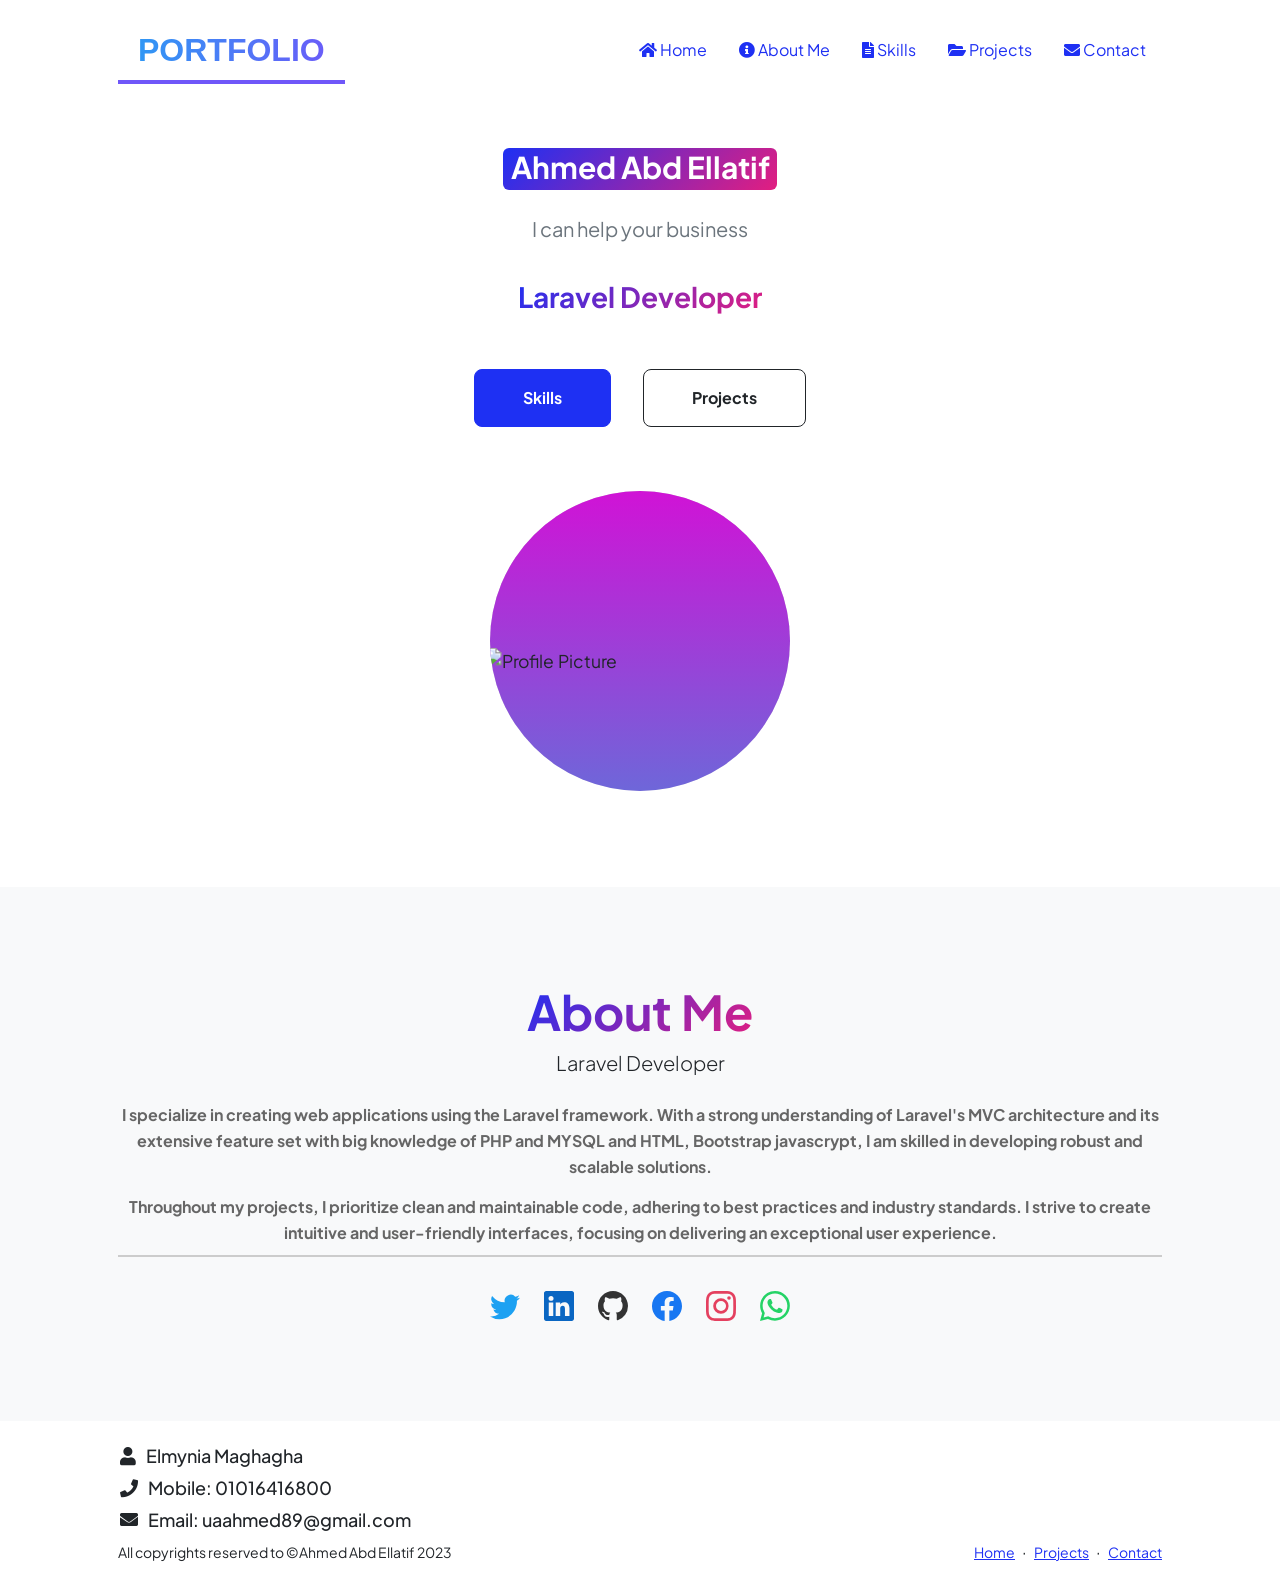
==== commit 039d6205: "modify image" ====
--- a/index.html
+++ b/index.html
@@ -160,11 +160,11 @@
                         <div class="d-flex justify-content-center mt-5 mt-xxl-0">
                             <div style="width: 300px; height: 300px; background-color: #ccc; border-radius: 50%; display: flex; justify-content: center; align-items: center; overflow: hidden; position: relative;">
                                 <!-- Gradient Background -->
-                                <div style="width: 100%; height: 100%; position: absolute; top: 0; left: 0; background-image: linear-gradient(to bottom, rgb(99, 8, 151), rgba(20, 4, 63, 0.5));"></div>
+                                <div style="width: 100%; height: 100%; position: absolute; top: 0; left: 0; background-image: linear-gradient(to bottom, rgb(208, 19, 214), rgba(17, 2, 230, 0.5));"></div>
                             
                                 <!-- Image Container -->
-                                <div style="width: 100%; height: auto; padding-top: 68px; position: relative;">
-                                    <img style="width: 100%; height: 100%; object-fit: cover; transform: scale(1.2);" src="assets/IMG_20230904_031056_411-removebg.png" alt="Profile Picture" />
+                                <div style="width: 100%; height: auto; padding-top: 39px; position: relative;">
+                                    <img style="width: 100%; height: 100%; object-fit: cover; transform: scale(1.1);" src="assets/1695417611760-removebg.png" alt="Profile Picture" />
                                 </div>
                             </div>
                             
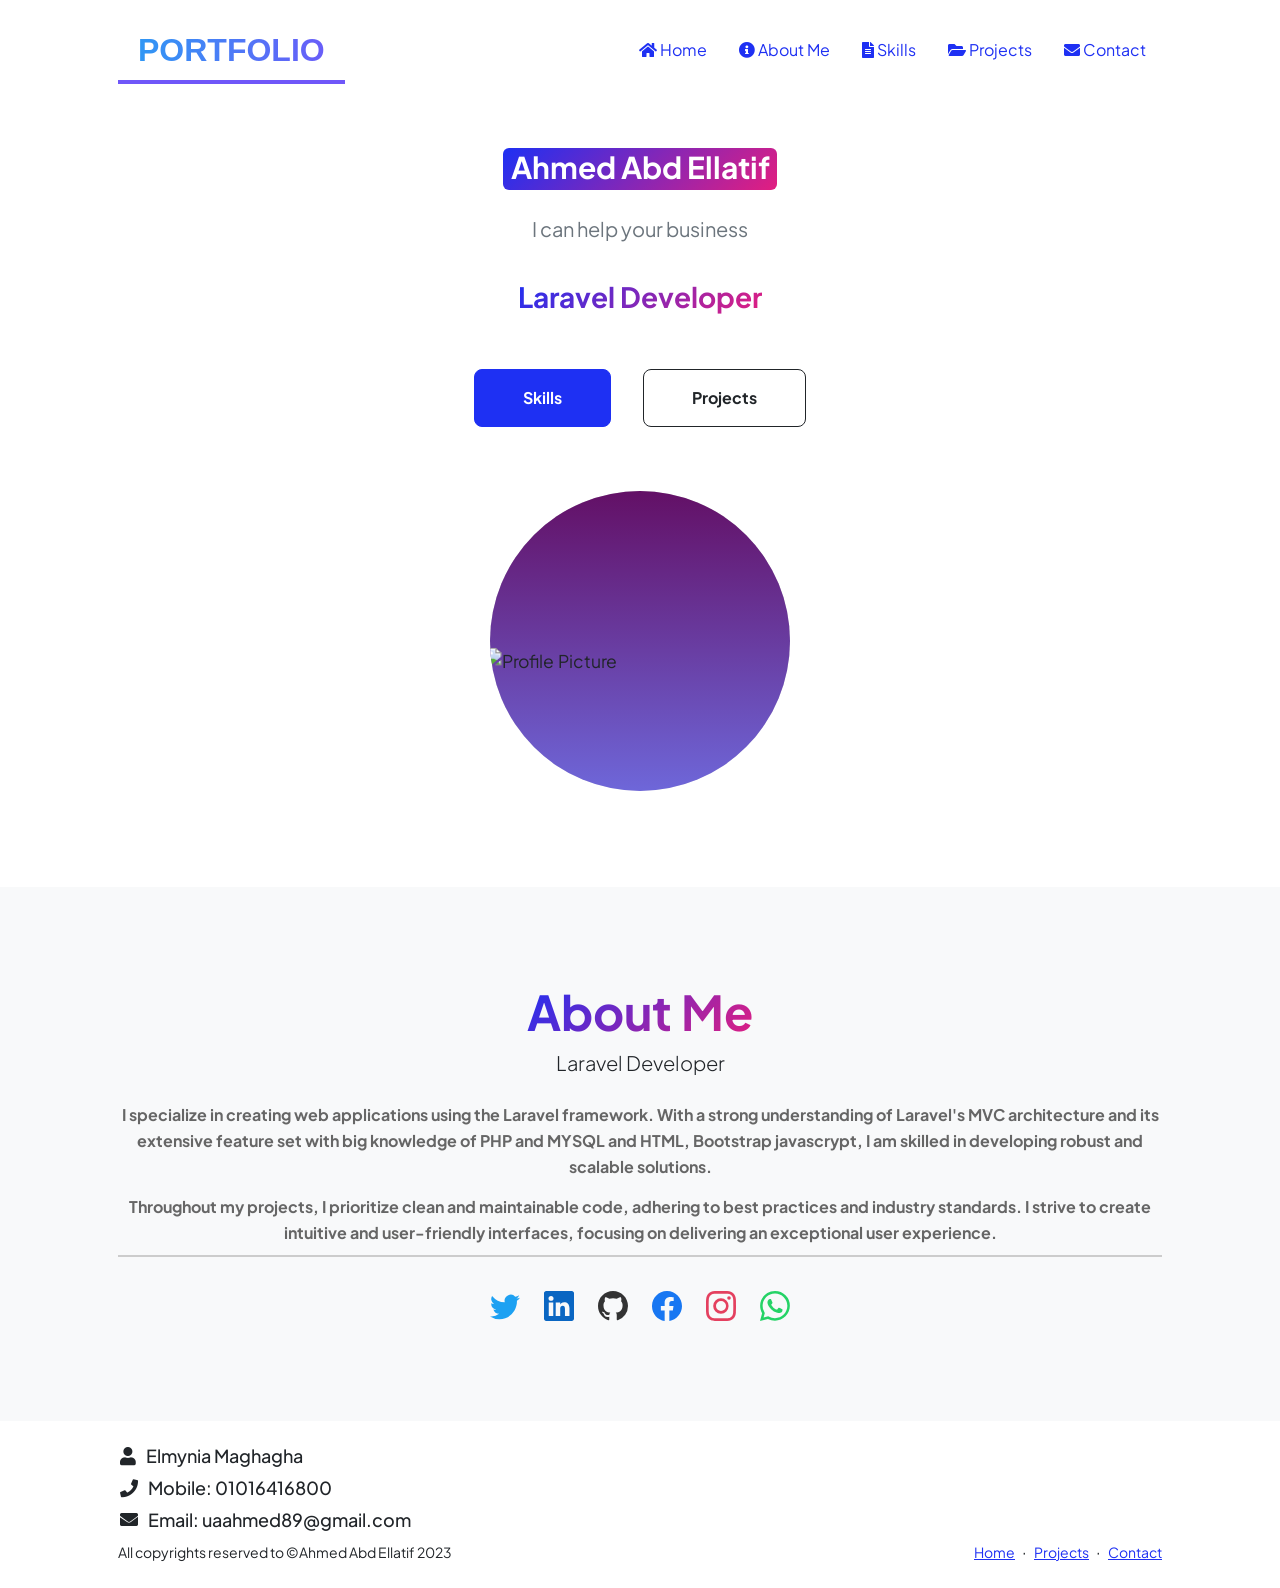
==== commit 91a6fdf3: "modify image" ====
--- a/index.html
+++ b/index.html
@@ -160,7 +160,7 @@
                         <div class="d-flex justify-content-center mt-5 mt-xxl-0">
                             <div style="width: 300px; height: 300px; background-color: #ccc; border-radius: 50%; display: flex; justify-content: center; align-items: center; overflow: hidden; position: relative;">
                                 <!-- Gradient Background -->
-                                <div style="width: 100%; height: 100%; position: absolute; top: 0; left: 0; background-image: linear-gradient(to bottom, rgb(208, 19, 214), rgba(17, 2, 230, 0.5));"></div>
+                                <div style="width: 100%; height: 100%; position: absolute; top: 0; left: 0; background-image: linear-gradient(to bottom, rgb(99, 16, 102), rgba(17, 2, 230, 0.5));"></div>
                             
                                 <!-- Image Container -->
                                 <div style="width: 100%; height: auto; padding-top: 39px; position: relative;">
